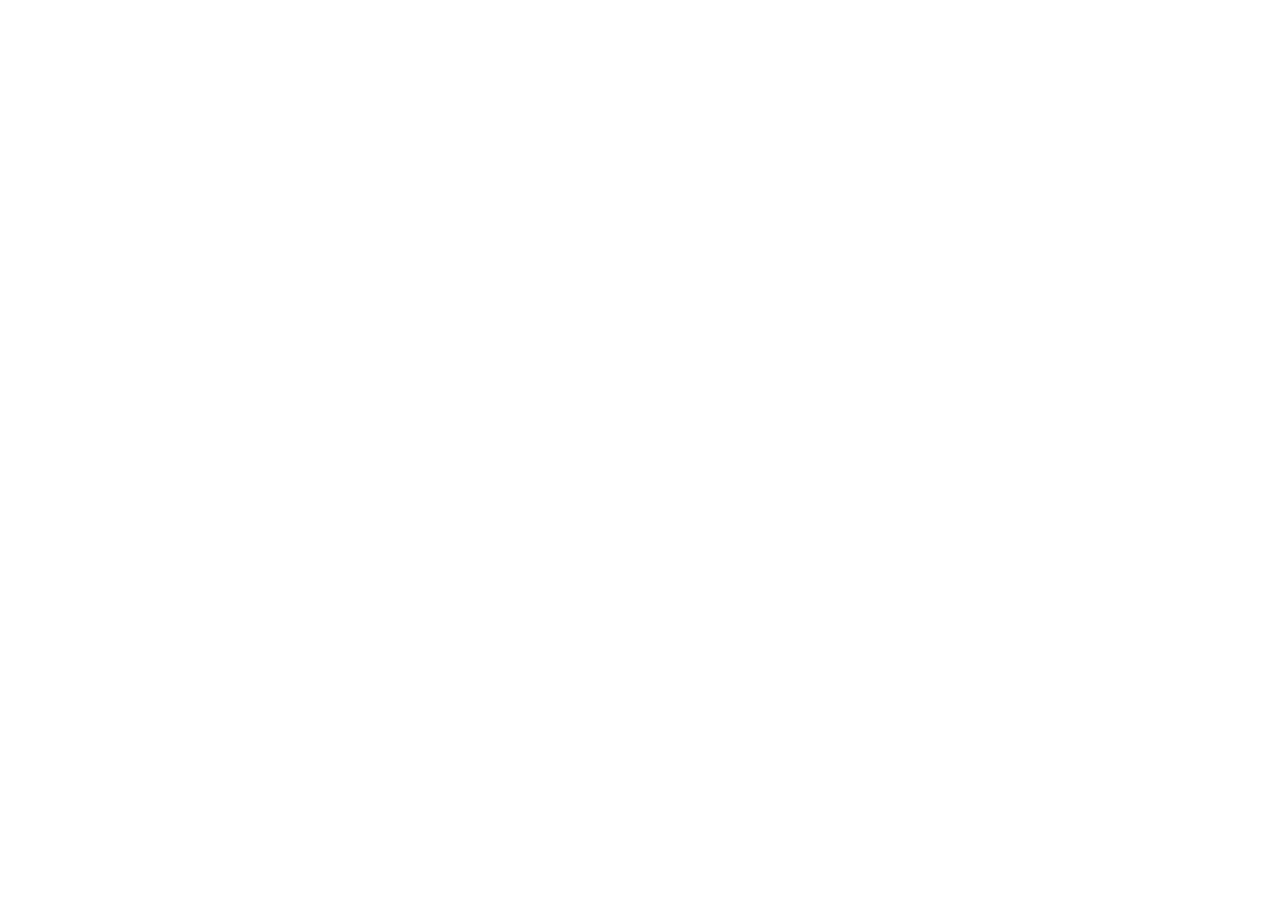
==== index.html @ 28bf1f80 "Add product detail page and cart image navigation Co-authored-by: imhiamou <imhiamou@users.noreply.g" ====
<!doctype html>
<html lang="en">
  <head>
    <meta charset="UTF-8" />
    <meta name="viewport" content="width=device-width, initial-scale=1.0" />
    <title>Loading</title>
    <meta name="description" content="Private page." />
    <link rel="preconnect" href="https://fonts.googleapis.com" />
    <link rel="preconnect" href="https://fonts.gstatic.com" crossorigin />
    <link
      href="https://fonts.googleapis.com/css2?family=Nunito:wght@400;600;700;800&display=swap"
      rel="stylesheet"
    />
    <link rel="stylesheet" href="./styles.css" />
  </head>
  <body class="auth-locked">
    <div id="shop-app" hidden>
      <div class="page-shell">
      <header class="site-header">
        <a class="brand" href="#">
          <span class="brand-badge" aria-hidden="true">🧜‍♀️</span>
          <span>Mermy Shop</span>
        </a>
        <nav class="header-nav">
          <a href="#products">Shop</a>
          <a href="#about">About</a>
          <button id="open-cart-btn" class="cart-btn" type="button" aria-label="Open shopping cart">
            Cart <span id="cart-count">0</span>
          </button>
        </nav>
      </header>

      <main>
        <div id="shop-home-view">
          <section class="hero">
            <p class="hero-kicker">Small & Lovely</p>
            <h1>Welcome to Mermy Shop</h1>
            <p>
              Explore our category bubbles and check back soon.
              We are preparing the first wave of cute pink products.
            </p>
            <a class="hero-cta" href="#products">Browse Products</a>
          </section>

          <section class="shop-section" id="products">
            <div class="shop-tools">
              <h2>Featured Items</h2>
              <div class="filters">
                <label class="field">
                  <span>Search</span>
                  <input id="search-input" type="search" placeholder="Find a product..." />
                </label>
              </div>
            </div>
            <div class="category-strip">
              <p class="strip-label">Categories</p>
              <div id="category-bubbles" class="category-bubbles" aria-label="Product categories"></div>
            </div>
            <div id="product-grid" class="product-grid" aria-live="polite"></div>
          </section>

          <section id="about" class="about-section">
          </section>
        </div>

        <section id="product-detail-view" class="product-detail-view" hidden>
          <button id="detail-back-btn" class="detail-back-btn" type="button">← Back to shop</button>
          <article class="detail-card">
            <div id="detail-image-scroll" class="detail-image-scroll"></div>
            <p id="detail-description" class="detail-description"></p>
          </article>
        </section>
      </main>
      </div>

      <aside id="cart-drawer" class="cart-drawer" aria-hidden="true">
        <div class="cart-header">
          <h2>Your Cart</h2>
          <button id="close-cart-btn" type="button" aria-label="Close cart">✕</button>
        </div>
        <div id="cart-items" class="cart-items"></div>
        <div class="cart-summary">
          <div class="row">
            <span>Subtotal</span>
            <strong id="subtotal-value">—</strong>
          </div>
          <div class="row">
            <span>Shipping</span>
            <strong id="shipping-value">—</strong>
          </div>
          <div class="row total">
            <span>Total</span>
            <strong id="total-value">—</strong>
          </div>
          <button id="checkout-btn" class="checkout-btn" type="button">Checkout</button>
        </div>
      </aside>

      <div id="overlay" class="overlay" hidden></div>

      <dialog id="checkout-dialog" class="checkout-dialog">
        <form id="checkout-form" method="dialog">
          <h2>Checkout</h2>
          <p>Enter your details and confirm your order.</p>
          <label class="field">
            <span>Full name</span>
            <input name="name" required />
          </label>
          <label class="field">
            <span>Email</span>
            <input name="email" type="email" required />
          </label>
          <label class="field">
            <span>Address</span>
            <textarea name="address" required></textarea>
          </label>
          <menu>
            <button value="cancel" type="reset">Cancel</button>
            <button value="confirm" class="confirm-btn" type="submit">Place order</button>
          </menu>
        </form>
      </dialog>
    </div>

    <template id="product-card-template">
      <article class="product-card">
        <div class="product-gallery" hidden>
          <div class="product-image-scroll"></div>
        </div>
        <div class="product-icon" aria-hidden="true"></div>
        <h3></h3>
        <p class="product-description"></p>
        <div class="product-footer">
          <strong class="price"></strong>
          <button type="button">Add to cart</button>
        </div>
      </article>
    </template>

    <template id="cart-item-template">
      <article class="cart-item">
        <div class="cart-item-main">
          <button type="button" class="cart-item-preview" aria-label="Open product details">
            <img class="cart-item-image" alt="" hidden />
            <span class="cart-item-fallback" aria-hidden="true"></span>
          </button>
          <div>
            <h4></h4>
            <p class="cart-item-price"></p>
          </div>
        </div>
        <div class="qty-tools">
          <button type="button" class="decrease" aria-label="Decrease quantity">−</button>
          <span class="qty"></span>
          <button type="button" class="increase" aria-label="Increase quantity">+</button>
          <button type="button" class="remove">Remove</button>
        </div>
      </article>
    </template>

    <script src="./app.js"></script>
  </body>
</html>
---- styles.css ----
:root {
  --bg-soft: #fff1f7;
  --bg-card: #ffffff;
  --pink-100: #ffe4f1;
  --pink-300: #ff9ecf;
  --pink-400: #ff75bc;
  --pink-500: #ef4f9d;
  --pink-700: #9e2f6b;
  --text-main: #30222c;
  --text-muted: #705665;
  --shadow: 0 14px 30px rgba(184, 63, 125, 0.18);
}

*,
*::before,
*::after {
  box-sizing: border-box;
}

html,
body {
  margin: 0;
  padding: 0;
  font-family: "Nunito", system-ui, -apple-system, BlinkMacSystemFont, "Segoe UI",
    sans-serif;
  color: var(--text-main);
  background: radial-gradient(circle at top left, #ffddee, #fff6fb 45%, #fff);
}

.auth-locked {
  background: linear-gradient(135deg, #050505 0%, #050505 48%, #ffffff 48%, #ffffff 100%);
  color: #ffffff;
}

.page-shell {
  max-width: 1100px;
  margin: 0 auto;
  padding: 1rem;
}

.site-header {
  display: flex;
  justify-content: space-between;
  align-items: center;
  gap: 1rem;
  background: var(--bg-card);
  border: 1px solid #ffe5f3;
  border-radius: 16px;
  box-shadow: var(--shadow);
  padding: 0.8rem 1rem;
  position: sticky;
  top: 1rem;
  z-index: 10;
}

.brand {
  display: inline-flex;
  align-items: center;
  gap: 0.6rem;
  text-decoration: none;
  color: var(--pink-700);
  font-weight: 800;
}

.brand-badge {
  width: 2rem;
  height: 2rem;
  border-radius: 999px;
  display: grid;
  place-items: center;
  background: var(--pink-100);
}

.header-nav {
  display: flex;
  align-items: center;
  gap: 0.75rem;
}

.header-nav a {
  text-decoration: none;
  color: var(--text-main);
  font-weight: 700;
}

.cart-btn {
  border: 0;
  border-radius: 999px;
  padding: 0.5rem 0.9rem;
  font-weight: 800;
  background: linear-gradient(135deg, var(--pink-400), var(--pink-500));
  color: #fff;
  cursor: pointer;
}

.hero {
  margin-top: 1.25rem;
  background: linear-gradient(135deg, #ffc5e2, #ffdff0);
  border-radius: 20px;
  padding: 2rem;
  box-shadow: var(--shadow);
}

.hero-kicker {
  margin: 0;
  color: var(--pink-700);
  font-weight: 800;
  text-transform: uppercase;
  letter-spacing: 0.08em;
  font-size: 0.75rem;
}

.hero h1 {
  margin: 0.5rem 0;
  font-size: clamp(1.8rem, 5vw, 2.9rem);
}

.hero p {
  max-width: 60ch;
}

.hero-cta {
  margin-top: 0.8rem;
  display: inline-block;
  background: #fff;
  color: var(--pink-700);
  text-decoration: none;
  border-radius: 12px;
  padding: 0.65rem 1rem;
  font-weight: 700;
}

.shop-section {
  margin-top: 1.8rem;
}

.shop-tools {
  display: flex;
  flex-wrap: wrap;
  justify-content: space-between;
  gap: 1rem;
  align-items: end;
}

.filters {
  display: flex;
  gap: 0.8rem;
  flex-wrap: wrap;
}

.category-strip {
  margin-top: 0.9rem;
}

.strip-label {
  margin: 0 0 0.4rem;
  color: var(--text-muted);
  font-weight: 700;
}

.category-bubbles {
  display: flex;
  flex-wrap: wrap;
  gap: 0.55rem;
}

.bubble-chip {
  border: 1px solid #f1bdd8;
  background: #fff;
  color: var(--pink-700);
  border-radius: 999px;
  padding: 0.38rem 0.72rem;
  display: inline-flex;
  align-items: center;
  gap: 0.36rem;
  font-weight: 800;
  cursor: pointer;
}

.bubble-chip.active {
  background: linear-gradient(135deg, var(--pink-400), var(--pink-500));
  color: #fff;
  border-color: transparent;
}

.field {
  display: grid;
  gap: 0.35rem;
  min-width: 220px;
}

.field span {
  font-weight: 700;
  color: var(--text-muted);
}

.field input,
.field textarea {
  width: 100%;
  border: 1px solid #f0bfd8;
  border-radius: 10px;
  padding: 0.6rem 0.75rem;
  font-family: inherit;
}

.product-grid {
  display: grid;
  grid-template-columns: repeat(auto-fill, minmax(220px, 1fr));
  gap: 0.9rem;
  margin-top: 1rem;
}

.product-card {
  background: var(--bg-card);
  border: 1px solid #ffe0ee;
  border-radius: 14px;
  padding: 0.9rem;
  box-shadow: var(--shadow);
  display: grid;
  gap: 0.5rem;
  cursor: pointer;
}

.product-card:focus-visible {
  outline: 2px solid var(--pink-500);
  outline-offset: 2px;
}

.product-icon {
  width: 2.5rem;
  height: 2.5rem;
  border-radius: 12px;
  display: grid;
  place-items: center;
  background: var(--pink-100);
  font-size: 1.4rem;
}

.product-gallery {
  border: 1px solid #ffd4e8;
  border-radius: 12px;
  background: #fff8fc;
  overflow: hidden;
}

.product-image-scroll {
  display: flex;
  overflow-x: auto;
  scroll-snap-type: x mandatory;
  -webkit-overflow-scrolling: touch;
}

.product-image-slide {
  width: 100%;
  flex: 0 0 100%;
  aspect-ratio: 1 / 1;
  object-fit: cover;
  scroll-snap-align: start;
}

.product-card h3 {
  margin: 0;
}

.product-description {
  margin: 0;
  color: var(--text-muted);
  min-height: 2.8rem;
}

.product-footer {
  display: flex;
  justify-content: space-between;
  align-items: center;
}

.product-footer button {
  border: 0;
  border-radius: 10px;
  padding: 0.45rem 0.6rem;
  cursor: pointer;
  color: #fff;
  background: linear-gradient(135deg, var(--pink-400), var(--pink-500));
  font-weight: 700;
}

.about-section {
  margin: 2rem 0 1rem;
  background: var(--bg-card);
  border-radius: 16px;
  padding: 1.2rem;
  border: 1px solid #ffe3f0;
}

.cart-drawer {
  position: fixed;
  right: -420px;
  top: 0;
  width: min(92vw, 400px);
  height: 100vh;
  background: #fff;
  border-left: 1px solid #f2c0da;
  box-shadow: -10px 0 30px rgba(80, 24, 52, 0.25);
  display: grid;
  grid-template-rows: auto 1fr auto;
  transition: right 0.24s ease;
  z-index: 20;
}

.cart-drawer.open {
  right: 0;
}

.cart-header {
  display: flex;
  justify-content: space-between;
  align-items: center;
  padding: 1rem;
  border-bottom: 1px solid #f9dcec;
}

.cart-header button {
  border: 0;
  background: transparent;
  font-size: 1.3rem;
  cursor: pointer;
}

.cart-items {
  padding: 1rem;
  display: grid;
  align-content: start;
  gap: 0.75rem;
  overflow: auto;
}

.cart-item {
  border: 1px solid #f9d8ea;
  border-radius: 12px;
  padding: 0.7rem;
}

.cart-item-main {
  display: flex;
  gap: 0.65rem;
  align-items: start;
}

.cart-item h4 {
  margin: 0;
  cursor: pointer;
}

.cart-item-price {
  margin: 0.35rem 0;
  color: var(--text-muted);
}

.cart-item-preview {
  width: 64px;
  height: 64px;
  border: 1px solid #f2c5de;
  border-radius: 10px;
  background: #fff8fc;
  padding: 0;
  overflow: hidden;
  display: grid;
  place-items: center;
  cursor: pointer;
  flex: 0 0 64px;
}

.cart-item-image {
  width: 100%;
  height: 100%;
  object-fit: cover;
}

.cart-item-fallback {
  font-size: 1.5rem;
}

.qty-tools {
  display: flex;
  align-items: center;
  gap: 0.45rem;
}

.qty-tools button {
  border: 1px solid #f1b8d7;
  border-radius: 8px;
  background: #fff;
  cursor: pointer;
  padding: 0.2rem 0.45rem;
}

.cart-summary {
  border-top: 1px solid #f9dcec;
  padding: 1rem;
}

.row {
  display: flex;
  justify-content: space-between;
  margin: 0.4rem 0;
}

.total {
  font-size: 1.1rem;
}

.checkout-btn,
.confirm-btn {
  margin-top: 0.6rem;
  width: 100%;
  border: 0;
  border-radius: 10px;
  padding: 0.65rem 0.8rem;
  color: #fff;
  background: linear-gradient(135deg, var(--pink-400), var(--pink-500));
  font-weight: 800;
  cursor: pointer;
}

.overlay {
  position: fixed;
  inset: 0;
  background: rgba(33, 10, 21, 0.4);
  z-index: 15;
}

.checkout-dialog {
  border: 1px solid #f2bad8;
  border-radius: 12px;
  max-width: 460px;
  width: calc(100vw - 2rem);
}

.checkout-dialog::backdrop {
  background: rgba(33, 10, 21, 0.4);
}

.checkout-dialog form {
  display: grid;
  gap: 0.6rem;
}

menu {
  display: flex;
  justify-content: end;
  gap: 0.6rem;
  padding: 0;
  margin: 0.5rem 0 0;
}

menu button {
  border: 1px solid #f0b5d4;
  border-radius: 9px;
  background: #fff;
  padding: 0.45rem 0.75rem;
  cursor: pointer;
}

.empty-note {
  color: var(--text-muted);
  text-align: center;
  padding: 1.25rem 0.3rem;
}

.product-detail-view {
  margin-top: 1.2rem;
}

.detail-back-btn {
  border: 1px solid #efbfd8;
  border-radius: 999px;
  background: #fff;
  color: var(--pink-700);
  font-weight: 800;
  padding: 0.45rem 0.85rem;
  cursor: pointer;
}

.detail-card {
  margin-top: 0.7rem;
  border: 1px solid #ffdceb;
  border-radius: 16px;
  background: #fff;
  box-shadow: var(--shadow);
  padding: 0.95rem;
  display: grid;
  gap: 0.8rem;
}

.detail-image-scroll {
  display: flex;
  overflow-x: auto;
  scroll-snap-type: x mandatory;
  -webkit-overflow-scrolling: touch;
  border: 1px solid #f3cce1;
  border-radius: 12px;
  background: #fff8fc;
}

.detail-image-slide {
  width: 100%;
  flex: 0 0 100%;
  aspect-ratio: 1 / 1;
  object-fit: cover;
  scroll-snap-align: start;
}

.detail-description {
  margin: 0;
  color: var(--text-main);
}

@media (max-width: 660px) {
  .site-header {
    flex-wrap: wrap;
  }

  .header-nav {
    width: 100%;
    justify-content: space-between;
  }

  .hero {
    padding: 1.3rem;
  }
}
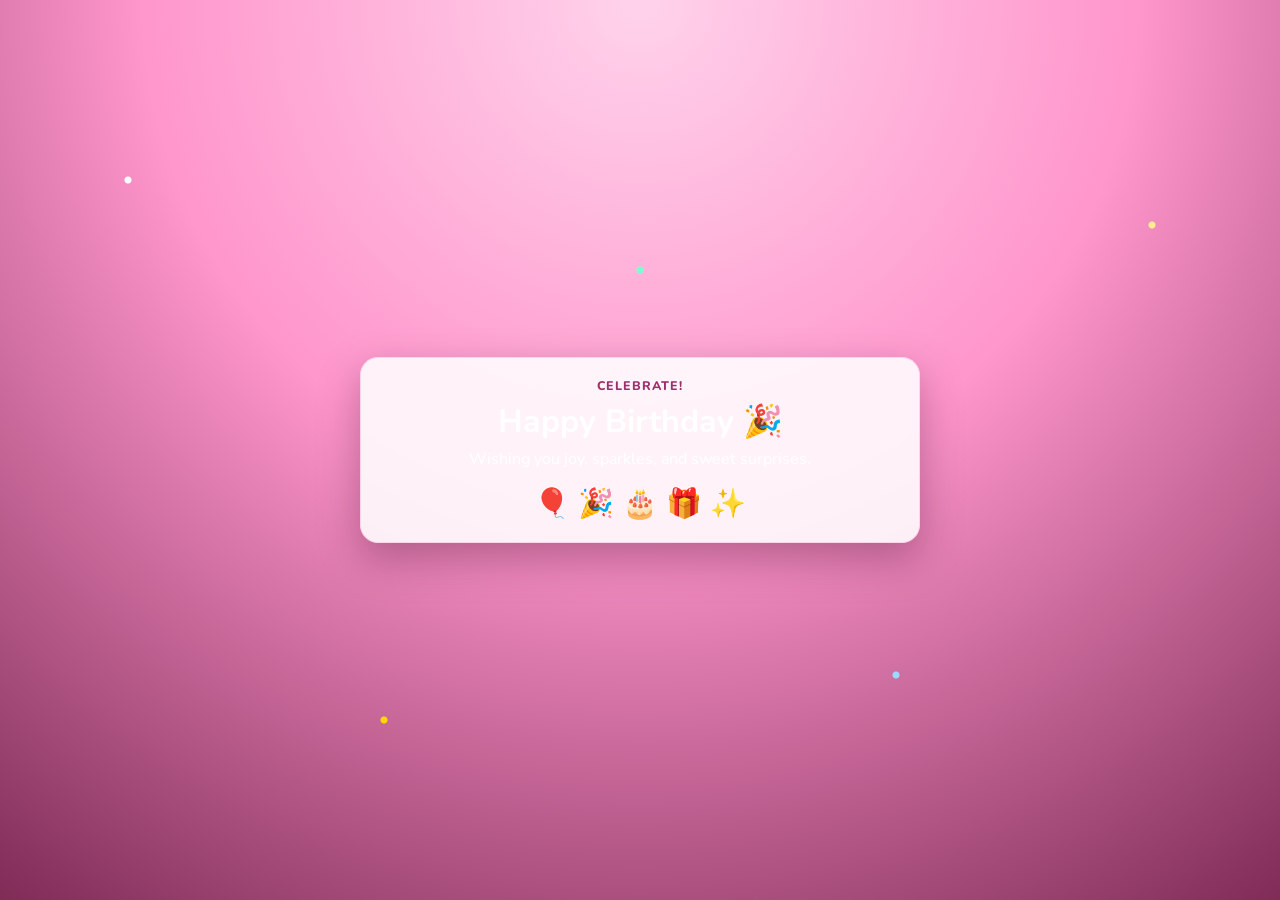
==== commit c6435753: "Add happy birthday intro animation after login Co-authored-by: imhiamou <imhiamou@users.noreply.gith" ====
--- a/index.html
+++ b/index.html
@@ -14,6 +14,22 @@
     <link rel="stylesheet" href="./styles.css" />
   </head>
   <body class="auth-locked">
+    <div id="birthday-overlay" class="birthday-overlay" hidden>
+      <div class="birthday-card">
+        <p class="birthday-kicker">Celebrate!</p>
+        <h1>Happy Birthday 🎉</h1>
+        <p>Wishing you joy, sparkles, and sweet surprises.</p>
+        <div class="birthday-balloons" aria-hidden="true">
+          <span>🎈</span>
+          <span>🎉</span>
+          <span>🎂</span>
+          <span>🎁</span>
+          <span>✨</span>
+        </div>
+      </div>
+      <div class="confetti-layer" aria-hidden="true"></div>
+    </div>
+
     <div id="shop-app" hidden>
       <div class="page-shell">
       <header class="site-header">
@@ -101,22 +117,45 @@
       <dialog id="checkout-dialog" class="checkout-dialog">
         <form id="checkout-form" method="dialog">
           <h2>Checkout</h2>
-          <p>Enter your details and confirm your order.</p>
+          <p>Enter your details and send your order.</p>
           <label class="field">
-            <span>Full name</span>
+            <span>Name</span>
             <input name="name" required />
-          </label>
-          <label class="field">
-            <span>Email</span>
-            <input name="email" type="email" required />
           </label>
           <label class="field">
             <span>Address</span>
             <textarea name="address" required></textarea>
           </label>
+          <fieldset class="payment-methods">
+            <legend>Payment method</legend>
+            <label>
+              <input type="radio" name="paymentMethod" value="1" required checked />
+              1
+            </label>
+            <label>
+              <input type="radio" name="paymentMethod" value="2" required />
+              2
+            </label>
+          </fieldset>
+          <label class="field">
+            <span>Message</span>
+            <textarea
+              name="message"
+              placeholder="Write any note for your order..."
+              maxlength="1000"
+            ></textarea>
+          </label>
+          <p id="checkout-status" class="checkout-status" aria-live="polite"></p>
           <menu>
             <button value="cancel" type="reset">Cancel</button>
-            <button value="confirm" class="confirm-btn" type="submit">Place order</button>
+            <button
+              id="checkout-send-btn"
+              value="confirm"
+              class="confirm-btn"
+              type="submit"
+            >
+              Send order
+            </button>
           </menu>
         </form>
       </dialog>
--- a/styles.css
+++ b/styles.css
@@ -32,6 +32,116 @@
   color: #ffffff;
 }
 
+.birthday-overlay {
+  position: fixed;
+  inset: 0;
+  z-index: 100;
+  display: grid;
+  place-items: center;
+  padding: 1rem;
+  background: radial-gradient(circle at top, #ffd3eb, #ff96cc 45%, #7f2c57);
+  overflow: hidden;
+}
+
+.birthday-card {
+  width: min(100%, 560px);
+  text-align: center;
+  background: rgba(255, 255, 255, 0.88);
+  border: 1px solid #ffd4eb;
+  border-radius: 18px;
+  padding: 1.2rem;
+  box-shadow: 0 16px 40px rgba(70, 18, 45, 0.35);
+  animation: birthday-pop 500ms ease-out both;
+}
+
+.birthday-kicker {
+  margin: 0;
+  font-weight: 800;
+  letter-spacing: 0.08em;
+  text-transform: uppercase;
+  color: var(--pink-700);
+  font-size: 0.78rem;
+}
+
+.birthday-card h1 {
+  margin: 0.4rem 0 0.3rem;
+}
+
+.birthday-card p {
+  margin: 0;
+}
+
+.birthday-balloons {
+  margin-top: 0.9rem;
+  display: flex;
+  justify-content: center;
+  gap: 0.5rem;
+  font-size: 1.8rem;
+}
+
+.birthday-balloons span {
+  animation: bob 1.4s ease-in-out infinite;
+}
+
+.birthday-balloons span:nth-child(2) {
+  animation-delay: 120ms;
+}
+
+.birthday-balloons span:nth-child(3) {
+  animation-delay: 240ms;
+}
+
+.birthday-balloons span:nth-child(4) {
+  animation-delay: 360ms;
+}
+
+.birthday-balloons span:nth-child(5) {
+  animation-delay: 480ms;
+}
+
+.confetti-layer {
+  position: absolute;
+  inset: 0;
+  pointer-events: none;
+  background-image:
+    radial-gradient(circle at 10% 20%, #ffffff 0 3px, transparent 4px),
+    radial-gradient(circle at 30% 80%, #ffd700 0 3px, transparent 4px),
+    radial-gradient(circle at 50% 30%, #7bffce 0 3px, transparent 4px),
+    radial-gradient(circle at 70% 75%, #9fd8ff 0 3px, transparent 4px),
+    radial-gradient(circle at 90% 25%, #ffef8c 0 3px, transparent 4px);
+  animation: confetti-fall 2200ms linear infinite;
+}
+
+@keyframes birthday-pop {
+  from {
+    opacity: 0;
+    transform: scale(0.92) translateY(12px);
+  }
+  to {
+    opacity: 1;
+    transform: scale(1) translateY(0);
+  }
+}
+
+@keyframes bob {
+  0%,
+  100% {
+    transform: translateY(0);
+  }
+  50% {
+    transform: translateY(-8px);
+  }
+}
+
+@keyframes confetti-fall {
+  from {
+    transform: translateY(-16px);
+  }
+  to {
+    transform: translateY(16px);
+  }
+}
+
 .page-shell {
   max-width: 1100px;
   margin: 0 auto;
@@ -432,8 +542,9 @@
 .checkout-dialog {
   border: 1px solid #f2bad8;
   border-radius: 12px;
-  max-width: 460px;
+  max-width: 420px;
   width: calc(100vw - 2rem);
+  max-height: 86vh;
 }
 
 .checkout-dialog::backdrop {
@@ -443,6 +554,38 @@
 .checkout-dialog form {
   display: grid;
   gap: 0.6rem;
+  max-height: calc(86vh - 2rem);
+  overflow-y: auto;
+  padding-right: 0.25rem;
+}
+
+.payment-methods {
+  border: 1px solid #f0bfd8;
+  border-radius: 10px;
+  padding: 0.65rem 0.8rem;
+  display: flex;
+  gap: 1rem;
+  align-items: center;
+}
+
+.payment-methods legend {
+  font-weight: 800;
+  color: var(--text-muted);
+  padding: 0 0.3rem;
+}
+
+.payment-methods label {
+  display: inline-flex;
+  align-items: center;
+  gap: 0.35rem;
+  font-weight: 700;
+}
+
+.checkout-status {
+  min-height: 1.2rem;
+  margin: 0;
+  color: var(--pink-700);
+  font-weight: 700;
 }
 
 menu {
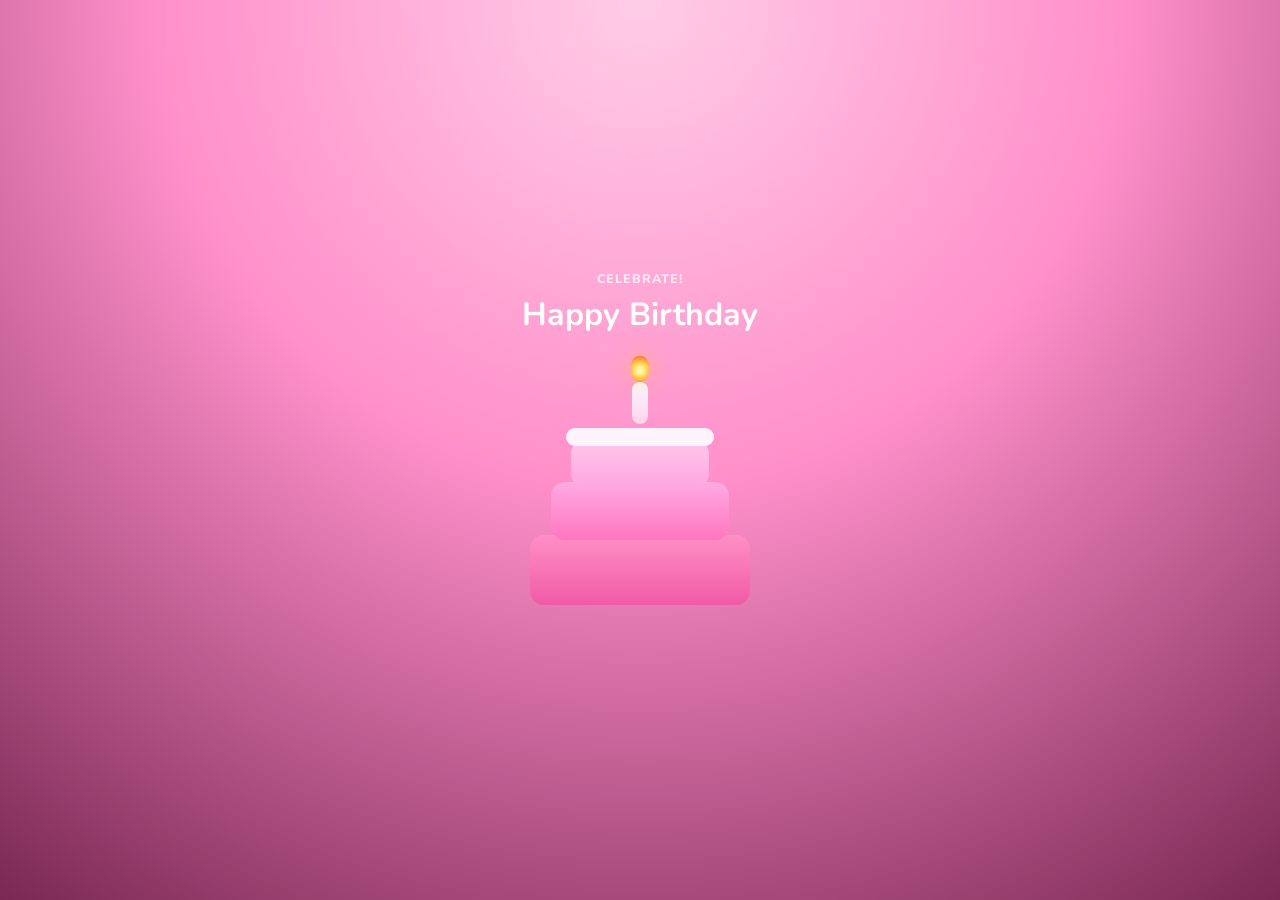
==== commit 7d0df852: "Replace intro with falling birthday cake layer animation Co-authored-by: imhiamou <imhiamou@users.no" ====
--- a/index.html
+++ b/index.html
@@ -15,19 +15,18 @@
   </head>
   <body class="auth-locked">
     <div id="birthday-overlay" class="birthday-overlay" hidden>
-      <div class="birthday-card">
+      <div class="birthday-scene">
         <p class="birthday-kicker">Celebrate!</p>
-        <h1>Happy Birthday 🎉</h1>
-        <p>Wishing you joy, sparkles, and sweet surprises.</p>
-        <div class="birthday-balloons" aria-hidden="true">
-          <span>🎈</span>
-          <span>🎉</span>
-          <span>🎂</span>
-          <span>🎁</span>
-          <span>✨</span>
+        <h1>Happy Birthday</h1>
+        <div class="cake-stage" aria-hidden="true">
+          <div class="cake-piece cake-base"></div>
+          <div class="cake-piece cake-mid"></div>
+          <div class="cake-piece cake-top"></div>
+          <div class="cake-piece cake-icing"></div>
+          <div class="cake-piece cake-candle"></div>
+          <div class="cake-piece cake-flame"></div>
         </div>
       </div>
-      <div class="confetti-layer" aria-hidden="true"></div>
     </div>
 
     <div id="shop-app" hidden>
--- a/styles.css
+++ b/styles.css
@@ -39,19 +39,15 @@
   display: grid;
   place-items: center;
   padding: 1rem;
-  background: radial-gradient(circle at top, #ffd3eb, #ff96cc 45%, #7f2c57);
+  background: radial-gradient(circle at top, #ffcde7, #ff8fca 44%, #7a2854);
   overflow: hidden;
 }
 
-.birthday-card {
+.birthday-scene {
   width: min(100%, 560px);
   text-align: center;
-  background: rgba(255, 255, 255, 0.88);
-  border: 1px solid #ffd4eb;
-  border-radius: 18px;
-  padding: 1.2rem;
-  box-shadow: 0 16px 40px rgba(70, 18, 45, 0.35);
-  animation: birthday-pop 500ms ease-out both;
+  color: #fff;
+  animation: birthday-pop 420ms ease-out both;
 }
 
 .birthday-kicker {
@@ -59,57 +55,82 @@
   font-weight: 800;
   letter-spacing: 0.08em;
   text-transform: uppercase;
-  color: var(--pink-700);
+  color: #ffeaf5;
   font-size: 0.78rem;
 }
 
-.birthday-card h1 {
-  margin: 0.4rem 0 0.3rem;
-}
-
-.birthday-card p {
-  margin: 0;
-}
-
-.birthday-balloons {
-  margin-top: 0.9rem;
-  display: flex;
-  justify-content: center;
-  gap: 0.5rem;
-  font-size: 1.8rem;
-}
-
-.birthday-balloons span {
-  animation: bob 1.4s ease-in-out infinite;
-}
-
-.birthday-balloons span:nth-child(2) {
+.birthday-scene h1 {
+  margin: 0.35rem 0 0;
+}
+
+.cake-stage {
+  margin: 0.9rem auto 0;
+  width: min(90vw, 300px);
+  height: 280px;
+  position: relative;
+}
+
+.cake-piece {
+  position: absolute;
+  left: 50%;
+  transform: translate(-50%, -130vh);
+  opacity: 0;
+  animation: cake-drop 700ms cubic-bezier(0.22, 1, 0.36, 1) forwards;
+  border-radius: 14px;
+}
+
+.cake-base {
+  width: 220px;
+  height: 70px;
+  background: linear-gradient(180deg, #ff8fc6, #f15aa5);
+  --end-y: 185px;
   animation-delay: 120ms;
 }
 
-.birthday-balloons span:nth-child(3) {
-  animation-delay: 240ms;
-}
-
-.birthday-balloons span:nth-child(4) {
-  animation-delay: 360ms;
-}
-
-.birthday-balloons span:nth-child(5) {
-  animation-delay: 480ms;
-}
-
-.confetti-layer {
-  position: absolute;
-  inset: 0;
-  pointer-events: none;
-  background-image:
-    radial-gradient(circle at 10% 20%, #ffffff 0 3px, transparent 4px),
-    radial-gradient(circle at 30% 80%, #ffd700 0 3px, transparent 4px),
-    radial-gradient(circle at 50% 30%, #7bffce 0 3px, transparent 4px),
-    radial-gradient(circle at 70% 75%, #9fd8ff 0 3px, transparent 4px),
-    radial-gradient(circle at 90% 25%, #ffef8c 0 3px, transparent 4px);
-  animation: confetti-fall 2200ms linear infinite;
+.cake-mid {
+  width: 178px;
+  height: 58px;
+  background: linear-gradient(180deg, #ffaae2, #ff76bf);
+  --end-y: 132px;
+  animation-delay: 470ms;
+}
+
+.cake-top {
+  width: 138px;
+  height: 48px;
+  background: linear-gradient(180deg, #ffc8ed, #ffa5de);
+  --end-y: 90px;
+  animation-delay: 800ms;
+}
+
+.cake-icing {
+  width: 148px;
+  height: 18px;
+  background: #fff4fb;
+  --end-y: 78px;
+  animation-delay: 1130ms;
+}
+
+.cake-candle {
+  width: 16px;
+  height: 42px;
+  background: linear-gradient(180deg, #f8f8ff, #ffd4e9);
+  border-radius: 9px;
+  --end-y: 32px;
+  animation-delay: 1470ms;
+}
+
+.cake-flame {
+  width: 18px;
+  height: 26px;
+  background: radial-gradient(circle at 50% 55%, #fff6a6 15%, #ffc13a 55%, #ff7b3c 80%);
+  border-radius: 50% 50% 58% 58%;
+  --end-y: 6px;
+  animation:
+    cake-drop 500ms cubic-bezier(0.22, 1, 0.36, 1) forwards,
+    flame-pulse 700ms ease-in-out 2.2s infinite alternate;
+  animation-delay: 1810ms, 2200ms;
+  box-shadow: 0 0 20px rgba(255, 196, 80, 0.7);
 }
 
 @keyframes birthday-pop {
@@ -123,22 +144,32 @@
   }
 }
 
-@keyframes bob {
-  0%,
+@keyframes cake-drop {
+  0% {
+    transform: translate(-50%, -130vh);
+    opacity: 0;
+  }
+  15% {
+    opacity: 1;
+  }
+  82% {
+    transform: translate(-50%, calc(var(--end-y) + 12px));
+    opacity: 1;
+  }
   100% {
-    transform: translateY(0);
-  }
-  50% {
-    transform: translateY(-8px);
-  }
-}
-
-@keyframes confetti-fall {
+    transform: translate(-50%, var(--end-y));
+    opacity: 1;
+  }
+}
+
+@keyframes flame-pulse {
   from {
-    transform: translateY(-16px);
+    opacity: 0.75;
+    filter: brightness(0.95);
   }
   to {
-    transform: translateY(16px);
+    opacity: 1;
+    filter: brightness(1.2);
   }
 }
 
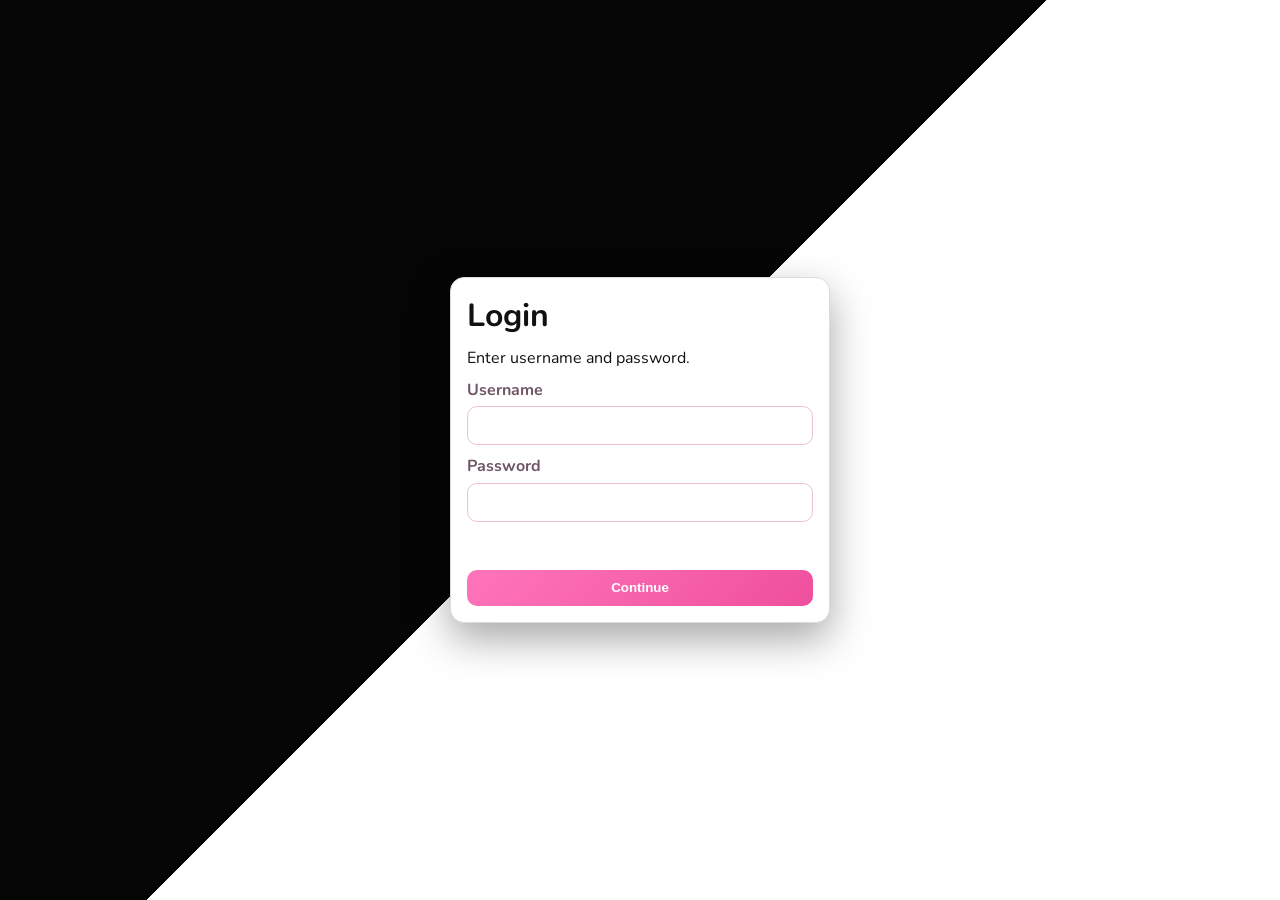
==== commit a8c358c0: "Split flow into separate login birthday and shop pages Co-authored-by: imhiamou <imhiamou@users.nore" ====
--- a/index.html
+++ b/index.html
@@ -3,8 +3,8 @@
   <head>
     <meta charset="UTF-8" />
     <meta name="viewport" content="width=device-width, initial-scale=1.0" />
-    <title>Loading</title>
-    <meta name="description" content="Private page." />
+    <title>Login</title>
+    <meta name="description" content="Login page." />
     <link rel="preconnect" href="https://fonts.googleapis.com" />
     <link rel="preconnect" href="https://fonts.gstatic.com" crossorigin />
     <link
@@ -14,188 +14,39 @@
     <link rel="stylesheet" href="./styles.css" />
   </head>
   <body class="auth-locked">
-    <div id="birthday-overlay" class="birthday-overlay" hidden>
-      <div class="birthday-scene">
-        <p class="birthday-kicker">Celebrate!</p>
-        <h1>Happy Birthday</h1>
-        <div class="cake-stage" aria-hidden="true">
-          <div class="cake-piece cake-base"></div>
-          <div class="cake-piece cake-mid"></div>
-          <div class="cake-piece cake-top"></div>
-          <div class="cake-piece cake-icing"></div>
-          <div class="cake-piece cake-candle"></div>
-          <div class="cake-piece cake-flame"></div>
-        </div>
-      </div>
-    </div>
+    <main class="login-screen">
+      <form id="login-form" class="login-card" autocomplete="off">
+        <h1>Login</h1>
+        <p>Enter username and password.</p>
+        <label class="field">
+          <span>Username</span>
+          <input id="login-username" name="username" required />
+        </label>
+        <label class="field">
+          <span>Password</span>
+          <input id="login-password" name="password" type="password" required />
+        </label>
+        <p id="login-error" class="login-error" aria-live="polite"></p>
+        <button class="confirm-btn" type="submit">Continue</button>
+      </form>
+    </main>
 
-    <div id="shop-app" hidden>
-      <div class="page-shell">
-      <header class="site-header">
-        <a class="brand" href="#">
-          <span class="brand-badge" aria-hidden="true">🧜‍♀️</span>
-          <span>Mermy Shop</span>
-        </a>
-        <nav class="header-nav">
-          <a href="#products">Shop</a>
-          <a href="#about">About</a>
-          <button id="open-cart-btn" class="cart-btn" type="button" aria-label="Open shopping cart">
-            Cart <span id="cart-count">0</span>
-          </button>
-        </nav>
-      </header>
+    <script>
+      const form = document.getElementById("login-form");
+      const userInput = document.getElementById("login-username");
+      const passInput = document.getElementById("login-password");
+      const error = document.getElementById("login-error");
 
-      <main>
-        <div id="shop-home-view">
-          <section class="hero">
-            <p class="hero-kicker">Small & Lovely</p>
-            <h1>Welcome to Mermy Shop</h1>
-            <p>
-              Explore our category bubbles and check back soon.
-              We are preparing the first wave of cute pink products.
-            </p>
-            <a class="hero-cta" href="#products">Browse Products</a>
-          </section>
-
-          <section class="shop-section" id="products">
-            <div class="shop-tools">
-              <h2>Featured Items</h2>
-              <div class="filters">
-                <label class="field">
-                  <span>Search</span>
-                  <input id="search-input" type="search" placeholder="Find a product..." />
-                </label>
-              </div>
-            </div>
-            <div class="category-strip">
-              <p class="strip-label">Categories</p>
-              <div id="category-bubbles" class="category-bubbles" aria-label="Product categories"></div>
-            </div>
-            <div id="product-grid" class="product-grid" aria-live="polite"></div>
-          </section>
-
-          <section id="about" class="about-section">
-          </section>
-        </div>
-
-        <section id="product-detail-view" class="product-detail-view" hidden>
-          <button id="detail-back-btn" class="detail-back-btn" type="button">← Back to shop</button>
-          <article class="detail-card">
-            <div id="detail-image-scroll" class="detail-image-scroll"></div>
-            <p id="detail-description" class="detail-description"></p>
-          </article>
-        </section>
-      </main>
-      </div>
-
-      <aside id="cart-drawer" class="cart-drawer" aria-hidden="true">
-        <div class="cart-header">
-          <h2>Your Cart</h2>
-          <button id="close-cart-btn" type="button" aria-label="Close cart">✕</button>
-        </div>
-        <div id="cart-items" class="cart-items"></div>
-        <div class="cart-summary">
-          <div class="row">
-            <span>Subtotal</span>
-            <strong id="subtotal-value">—</strong>
-          </div>
-          <div class="row">
-            <span>Shipping</span>
-            <strong id="shipping-value">—</strong>
-          </div>
-          <div class="row total">
-            <span>Total</span>
-            <strong id="total-value">—</strong>
-          </div>
-          <button id="checkout-btn" class="checkout-btn" type="button">Checkout</button>
-        </div>
-      </aside>
-
-      <div id="overlay" class="overlay" hidden></div>
-
-      <dialog id="checkout-dialog" class="checkout-dialog">
-        <form id="checkout-form" method="dialog">
-          <h2>Checkout</h2>
-          <p>Enter your details and send your order.</p>
-          <label class="field">
-            <span>Name</span>
-            <input name="name" required />
-          </label>
-          <label class="field">
-            <span>Address</span>
-            <textarea name="address" required></textarea>
-          </label>
-          <fieldset class="payment-methods">
-            <legend>Payment method</legend>
-            <label>
-              <input type="radio" name="paymentMethod" value="1" required checked />
-              1
-            </label>
-            <label>
-              <input type="radio" name="paymentMethod" value="2" required />
-              2
-            </label>
-          </fieldset>
-          <label class="field">
-            <span>Message</span>
-            <textarea
-              name="message"
-              placeholder="Write any note for your order..."
-              maxlength="1000"
-            ></textarea>
-          </label>
-          <p id="checkout-status" class="checkout-status" aria-live="polite"></p>
-          <menu>
-            <button value="cancel" type="reset">Cancel</button>
-            <button
-              id="checkout-send-btn"
-              value="confirm"
-              class="confirm-btn"
-              type="submit"
-            >
-              Send order
-            </button>
-          </menu>
-        </form>
-      </dialog>
-    </div>
-
-    <template id="product-card-template">
-      <article class="product-card">
-        <div class="product-gallery" hidden>
-          <div class="product-image-scroll"></div>
-        </div>
-        <div class="product-icon" aria-hidden="true"></div>
-        <h3></h3>
-        <p class="product-description"></p>
-        <div class="product-footer">
-          <strong class="price"></strong>
-          <button type="button">Add to cart</button>
-        </div>
-      </article>
-    </template>
-
-    <template id="cart-item-template">
-      <article class="cart-item">
-        <div class="cart-item-main">
-          <button type="button" class="cart-item-preview" aria-label="Open product details">
-            <img class="cart-item-image" alt="" hidden />
-            <span class="cart-item-fallback" aria-hidden="true"></span>
-          </button>
-          <div>
-            <h4></h4>
-            <p class="cart-item-price"></p>
-          </div>
-        </div>
-        <div class="qty-tools">
-          <button type="button" class="decrease" aria-label="Decrease quantity">−</button>
-          <span class="qty"></span>
-          <button type="button" class="increase" aria-label="Increase quantity">+</button>
-          <button type="button" class="remove">Remove</button>
-        </div>
-      </article>
-    </template>
-
-    <script src="./app.js"></script>
+      form.addEventListener("submit", (event) => {
+        event.preventDefault();
+        if (userInput.value.trim() === "mermy" && passInput.value === "wolf") {
+          sessionStorage.setItem("mermy-auth", "ok");
+          sessionStorage.setItem("mermy-auth-user", "mermy");
+          window.location.href = "./birthday.html";
+          return;
+        }
+        error.textContent = "Invalid username or password.";
+      });
+    </script>
   </body>
 </html>
--- a/styles.css
+++ b/styles.css
@@ -32,6 +32,37 @@
   color: #ffffff;
 }
 
+.login-screen {
+  min-height: 100vh;
+  display: grid;
+  place-items: center;
+  padding: 1rem;
+}
+
+.login-card {
+  width: min(100%, 380px);
+  display: grid;
+  gap: 0.6rem;
+  background: #fff;
+  color: #111;
+  border: 1px solid #dbdbdb;
+  border-radius: 14px;
+  padding: 1rem;
+  box-shadow: 0 16px 40px rgba(0, 0, 0, 0.35);
+}
+
+.login-card h1,
+.login-card p {
+  margin: 0;
+}
+
+.login-error {
+  min-height: 1.2rem;
+  margin: 0;
+  color: #b01354;
+  font-weight: 700;
+}
+
 .birthday-overlay {
   position: fixed;
   inset: 0;
@@ -61,6 +92,17 @@
 
 .birthday-scene h1 {
   margin: 0.35rem 0 0;
+}
+
+.birthday-continue-btn {
+  margin-top: 0.9rem;
+  border: 0;
+  border-radius: 999px;
+  padding: 0.65rem 1.1rem;
+  font-weight: 800;
+  cursor: pointer;
+  color: #fff;
+  background: linear-gradient(135deg, #ff7ac0, #f14f9f);
 }
 
 .cake-stage {
